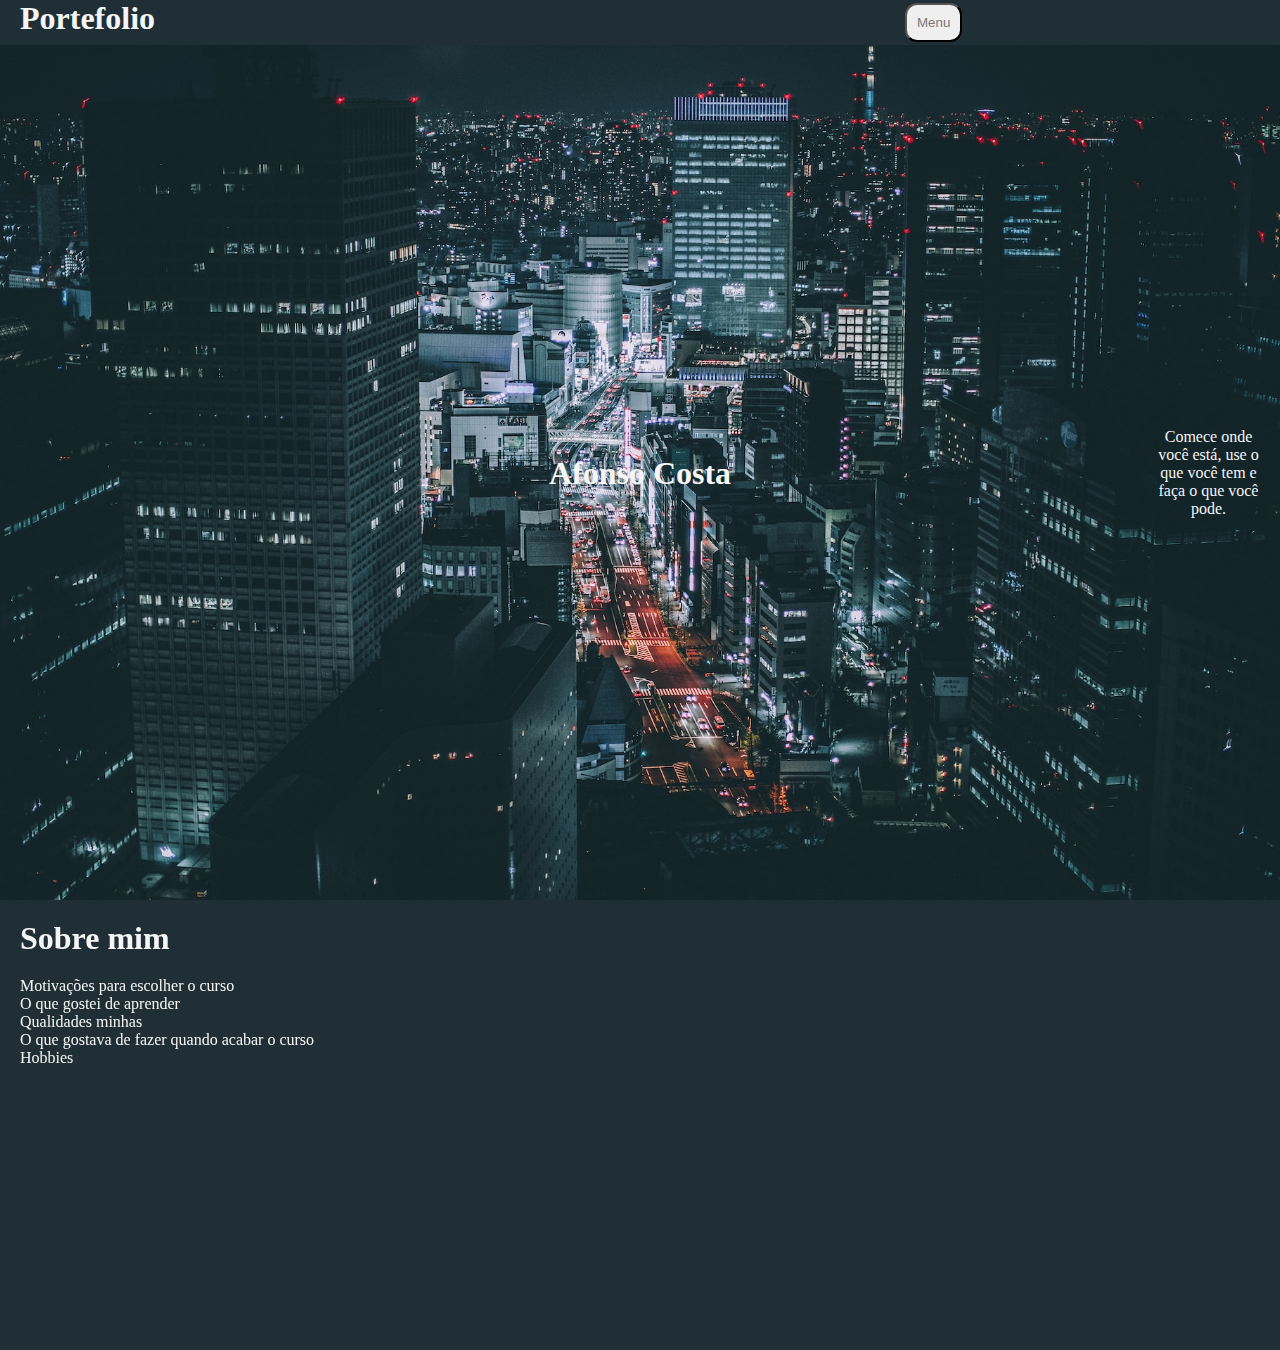
==== index.html @ 8b7a07d6 "change landing-page to index" ====
<!DOCTYPE html>
<html lang="pt">

<head>
    <meta charset="UTF-8">
    <meta name="author" content="Afonso Costa">
    <meta name="viewport" content="width=device-width, initial-scale=1, shrink-to-fit=no">
    <link rel="stylesheet" href="index.css">
    <script src="script.js" defer type="text/javascript"></script>
    <title>Portefolio</title>
</head>

<body>
    <header>
        <h1>Portefolio</h1>
    </header>
    <nav data-dropdown>
        <button class="menu" data-dropdown-button>Menu</button>
        <div class="dropdown-menu information-grid">
            <div>
                <div class="dropdrown-heading">Portefólio</div>
                <div class="dropdown-links">
                    <a href="#sobre-mim" class="link">Sobre mim</a>
                </div>
            </div>
            <div>
                <div class="dropdrown-heading">JavaScript</div>
                <div class="dropdown-links">
                    <a href="dark-mode.html" class="link">Darkmode</a>
                    <a href="" class="link">Calculadora</a>
                </div>
            </div>
        </div>
    </nav>
    <main>
        <h1>Afonso Costa</h1>
        <aside>
            Comece onde você está, use o que você tem e faça o que você pode.
        </aside>
    </main>
    <article>
        <h1>Sobre mim</h1>
        <div class="sobre-mim" id="sobre-mim">
            <p>Motivações para escolher o curso</p>
            <p>O que gostei de aprender</p>
            <p>Qualidades minhas</p>
            <p>O que gostava de fazer quando acabar o curso</p>
            <p>Hobbies</p>
        </div>
    </article>
    <footer></footer>
</body>

</html>
---- index.css ----
* {
    box-sizing: border-box;
    padding: 0;
    margin: 0;
    color: black
}

body {
    display: grid;
    grid-template-areas:
        'header header nav'
        'main main main'
        'article article article'
        'footer footer footer'
    ;
    grid-template-columns: auto;
    grid-template-rows: 5vh 95vh 50vh;
}

header {
    grid-area: header;
    position: sticky;
    display: flex;
    flex-direction: row;
    align-items: baseline;
    background-color: #202F36;
    top: 0;
}

header>h1 {
    padding-left: 20px;
    color: whitesmoke;
}

nav {
    grid-area: nav;
    display: flex;
    justify-content: center;
    align-items: center;
    position: sticky;
    background-color: #202F36;
    top: 0;
}

.menu {
    display: inline-block;
    position: absolute;
    left: 0;
    color: #777;
    cursor: pointer;
    text-align: center;
    padding: 10px 10px;
    border-radius: 12px;

}

nav.active>.menu,
.menu:hover {
    color: black;
}

.dropdown-menu {
    position: absolute;
    left: 0;
    top: calc(100% + .25rem);
    background-color: white;
    padding: .75rem;
    border-radius: .25rem;
    box-shadow: 0 2px 5px 0 rgba(0, 0, 0, 0.1);
    opacity: 0;
    pointer-events: none;
    transform: translateY(-10px);
    transition: opacity 150ms ease-in-out, transform 150ms ease-in-out;
}

nav.active>.menu+.dropdown-menu {
    opacity: 1;
    transform: translateY(0);
    pointer-events: auto;
}

.information-grid {
    display: grid;
    grid-template-columns: repeat(2, max-content);
    gap: 2rem;
}

.dropdown-links {
    display: flex;
    flex-direction: column;
    gap: .25rem;
}

main {
    grid-area: main;
    background-image: url(images/andre-benz-cXU6tNxhub0-unsplash\ \(1\).jpg);
    background-repeat: no-repeat;
    background-position: center;
    background-size: cover;
    background-attachment: fixed;
    /*opacity: 0.7;*/
    position: relative;
    z-index: -1;
}

main>* {
    color: whitesmoke
}

main>h1 {
    position: absolute;
    top: 50%;
    left: 50%;
    transform: translate(-50%, -50%);
}

aside {
    position: absolute;
    display: flex;
    height: 95vh;
    width: 10vw;
    justify-content: center;
    align-items: center;
    text-align: center;
    right: 0px;
    padding-right: 15px;
}

article {
    grid-area: article;
    background-color: #202F36;
}


article>h1 {
    position: relative;
    top: 20px;
    left: 20px;
    color: whitesmoke;
}

.sobre-mim {
    position: relative;
    top: 40px;
    left: 20px;
    width: 80%;
    text-align: left;
}

.sobre-mim>* {
    color: whitesmoke;
}

footer {
    grid-area: footer;
    background-color: black;
}
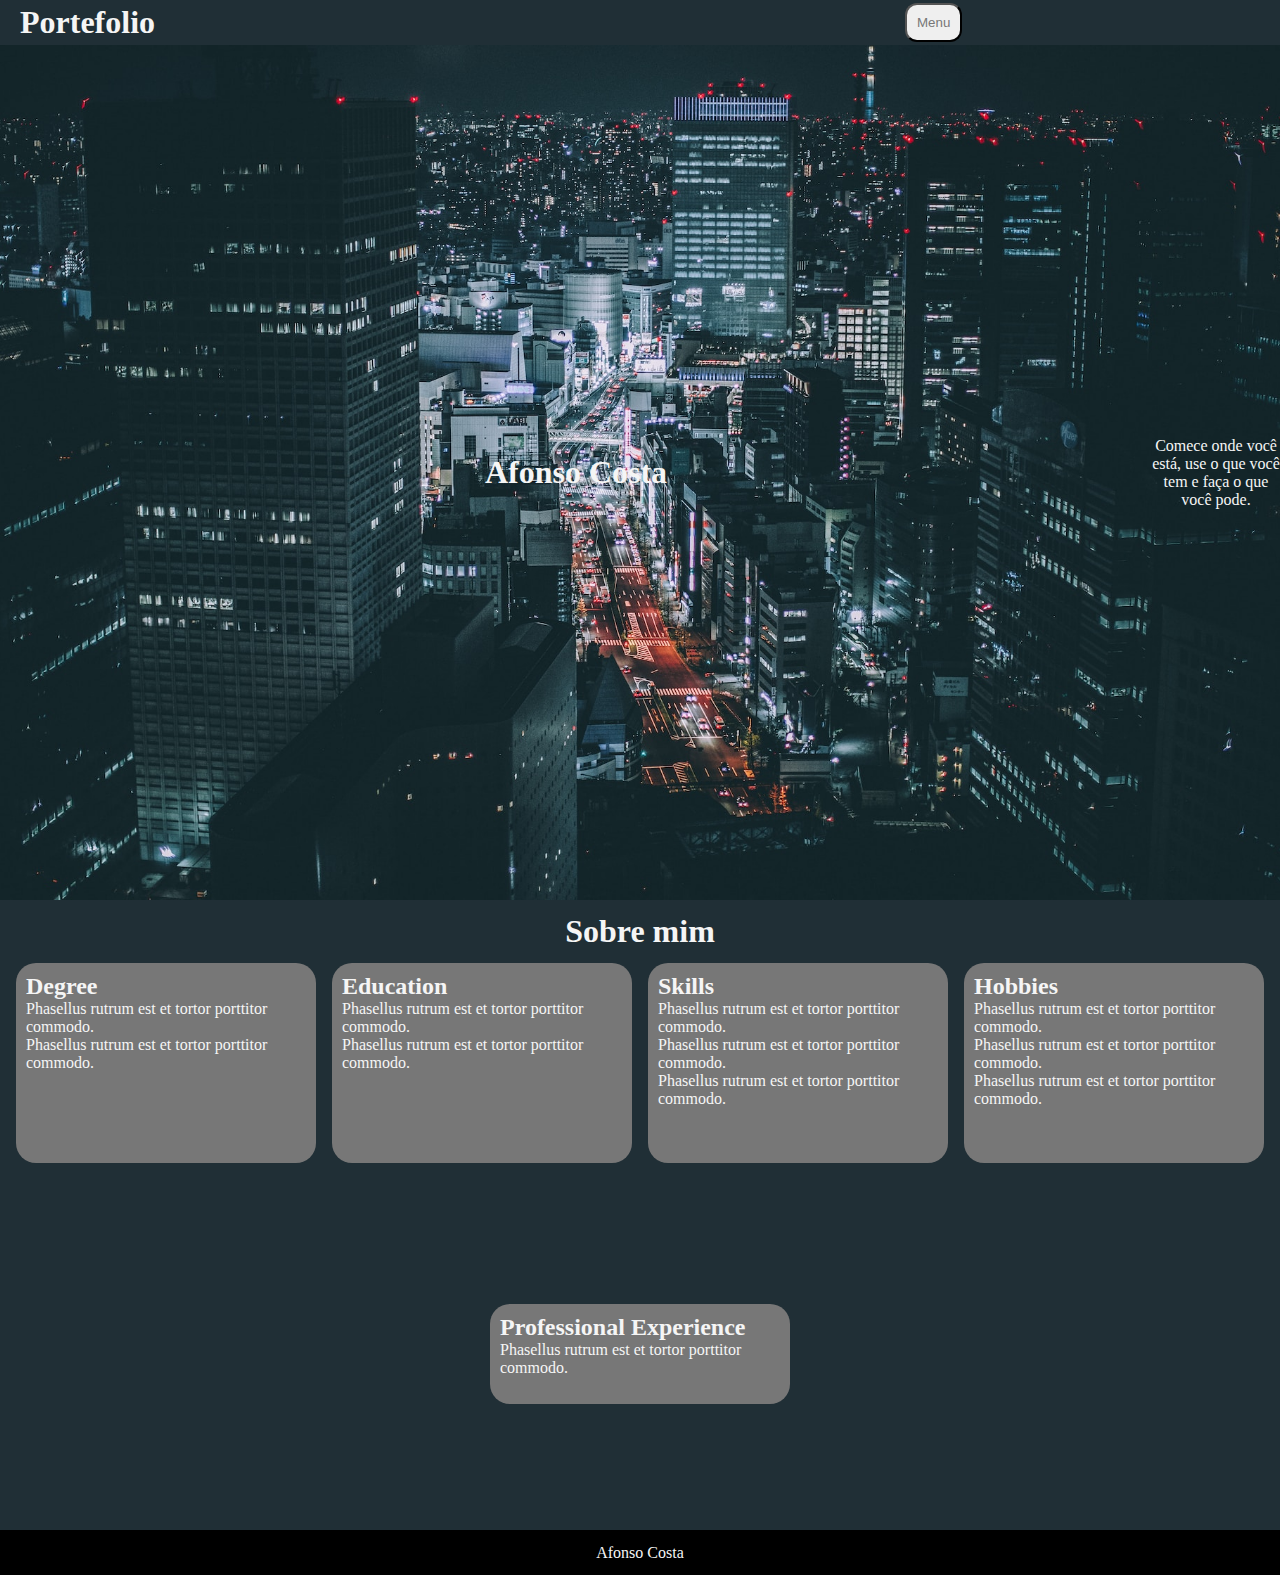
==== commit f69db09a: "-fixed and added menu button to dark mode - index.hmtl article done(for now)" ====
--- a/index.html
+++ b/index.html
@@ -27,28 +27,50 @@
                 <div class="dropdrown-heading">JavaScript</div>
                 <div class="dropdown-links">
                     <a href="dark-mode.html" class="link">Darkmode</a>
-                    <a href="" class="link">Calculadora</a>
                 </div>
             </div>
         </div>
     </nav>
     <main>
-        <h1>Afonso Costa</h1>
+        <div class="nome">
+            <h1>Afonso Costa</h1>
+        </div>
         <aside>
             Comece onde você está, use o que você tem e faça o que você pode.
         </aside>
     </main>
     <article>
-        <h1>Sobre mim</h1>
-        <div class="sobre-mim" id="sobre-mim">
-            <p>Motivações para escolher o curso</p>
-            <p>O que gostei de aprender</p>
-            <p>Qualidades minhas</p>
-            <p>O que gostava de fazer quando acabar o curso</p>
-            <p>Hobbies</p>
+        <div><h1>Sobre mim</h1></div>
+        <div class="about-me" id="sobre-mim">
+            <div class="degree">
+                <h2>Degree</h2>
+                <p>Phasellus rutrum est et tortor porttitor commodo.</p>
+                <p>Phasellus rutrum est et tortor porttitor commodo.</p>
+            </div>
+            <div class="education">
+                <h2>Education</h2>
+                <p>Phasellus rutrum est et tortor porttitor commodo.</p>
+                <p>Phasellus rutrum est et tortor porttitor commodo.</p>
+            </div>
+            <div class="skills">
+                <h2>Skills</h2>
+                <p>Phasellus rutrum est et tortor porttitor commodo.</p>
+                <p>Phasellus rutrum est et tortor porttitor commodo.</p>
+                <p>Phasellus rutrum est et tortor porttitor commodo.</p>
+            </div>
+            <div class="hobbies">
+                <h2>Hobbies</h2>
+                <p>Phasellus rutrum est et tortor porttitor commodo.</p>
+                <p>Phasellus rutrum est et tortor porttitor commodo.</p>
+                <p>Phasellus rutrum est et tortor porttitor commodo.</p>
+            </div>
+            <div class="prof-experience">
+                <h2>Professional Experience</h2>
+                <p>Phasellus rutrum est et tortor porttitor commodo.</p>
+            </div>
         </div>
     </article>
-    <footer></footer>
+    <footer>Afonso Costa</footer>
 </body>
 
 </html>--- a/index.css
+++ b/index.css
@@ -2,7 +2,7 @@
     box-sizing: border-box;
     padding: 0;
     margin: 0;
-    color: black
+    color: black;
 }
 
 body {
@@ -14,7 +14,7 @@
         'footer footer footer'
     ;
     grid-template-columns: auto;
-    grid-template-rows: 5vh 95vh 50vh;
+    grid-template-rows: 5vh 95vh 70vh 5vh;
 }
 
 header {
@@ -22,7 +22,7 @@
     position: sticky;
     display: flex;
     flex-direction: row;
-    align-items: baseline;
+    align-items: center;
     background-color: #202F36;
     top: 0;
 }
@@ -101,57 +101,84 @@
     /*opacity: 0.7;*/
     position: relative;
     z-index: -1;
+    display: grid;
+    grid-template-areas:
+        'nome aside';
+    grid-template-columns: 90% 10%;
 }
 
-main>* {
-    color: whitesmoke
+main * {
+    color: whitesmoke;
 }
 
-main>h1 {
-    position: absolute;
-    top: 50%;
-    left: 50%;
-    transform: translate(-50%, -50%);
+.nome {
+    grid-area: nome;
+    display: flex;
+    justify-content: center;
+    align-items: center;
 }
 
+
 aside {
-    position: absolute;
+    grid-area: aside;
     display: flex;
-    height: 95vh;
-    width: 10vw;
     justify-content: center;
     align-items: center;
     text-align: center;
-    right: 0px;
-    padding-right: 15px;
 }
 
 article {
     grid-area: article;
     background-color: #202F36;
+    display: grid;
+    grid-template-areas: 
+    'h1'
+    'about-me';
+    grid-template-columns:auto;
+    grid-template-rows: 10% 70%;
+    /* row-gap: 10px; */
 }
 
-
-article>h1 {
-    position: relative;
-    top: 20px;
-    left: 20px;
+article * {
     color: whitesmoke;
 }
 
-.sobre-mim {
-    position: relative;
-    top: 40px;
-    left: 20px;
-    width: 80%;
-    text-align: left;
+article>div:first-child{
+    grid-area: h1;
+    display: flex;
+    justify-content: center;
+    align-content: center;
+    align-items: center;
 }
 
-.sobre-mim>* {
-    color: whitesmoke;
+.about-me{
+    grid-area: about-me;
+    display: flex;
+    justify-content: space-evenly;
+    align-content: space-between;
+    flex-wrap: wrap;
+    flex-direction: row;
+    row-gap: 20px;
+}
+
+.about-me>div{
+    background-color: #777;
+    border-radius: 20px;
+    height: 200px;
+    width: 300px;
+    padding: 10px;
+}
+
+.about-me>div:last-child{
+    height: 100px;
+    width: 300px;
 }
 
 footer {
+    display: flex;
     grid-area: footer;
     background-color: black;
+    color: whitesmoke;
+    justify-content: center;
+    align-items:center;
 }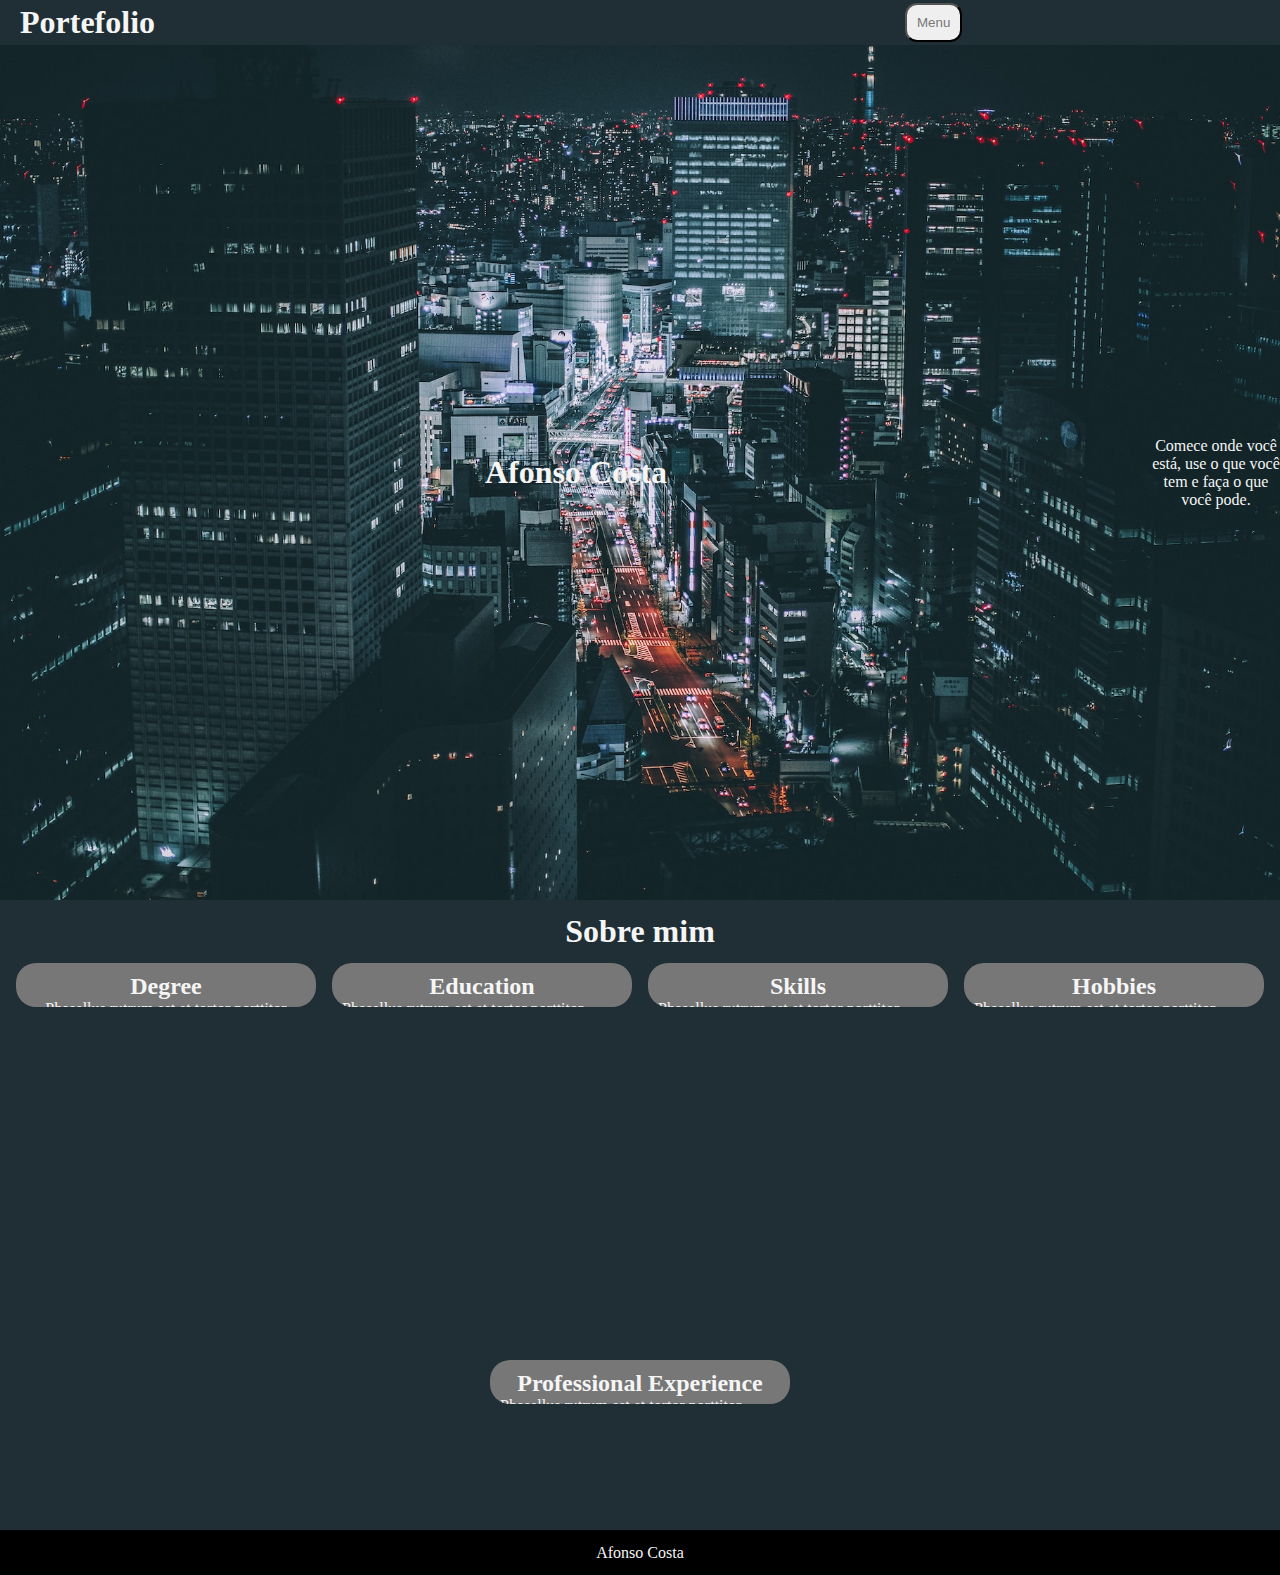
==== commit b2637920: "updated index.html and index.css" ====
--- a/index.html
+++ b/index.html
@@ -6,7 +6,7 @@
     <meta name="author" content="Afonso Costa">
     <meta name="viewport" content="width=device-width, initial-scale=1, shrink-to-fit=no">
     <link rel="stylesheet" href="index.css">
-    <script src="script.js" defer type="text/javascript"></script>
+    <script src="script.js" type="text/javascript"></script>
     <title>Portefolio</title>
 </head>
 
@@ -21,6 +21,10 @@
                 <div class="dropdrown-heading">Portefólio</div>
                 <div class="dropdown-links">
                     <a href="#sobre-mim" class="link">Sobre mim</a>
+                    <a href="projects.html">Projects</a>
+                    <a href="pw.html">Programação Web</a>
+                    <a href="blog.html">Blog</a>
+                    <a href="about.html">About this Website</a>
                 </div>
             </div>
             <div>
--- a/index.css
+++ b/index.css
@@ -3,6 +3,10 @@
     padding: 0;
     margin: 0;
     color: black;
+}
+
+html {
+    scroll-behavior: smooth;
 }
 
 body {
@@ -98,7 +102,6 @@
     background-position: center;
     background-size: cover;
     background-attachment: fixed;
-    /*opacity: 0.7;*/
     position: relative;
     z-index: -1;
     display: grid;
@@ -131,10 +134,10 @@
     grid-area: article;
     background-color: #202F36;
     display: grid;
-    grid-template-areas: 
-    'h1'
-    'about-me';
-    grid-template-columns:auto;
+    grid-template-areas:
+        'h1'
+        'about-me';
+    grid-template-columns: auto;
     grid-template-rows: 10% 70%;
     /* row-gap: 10px; */
 }
@@ -143,7 +146,7 @@
     color: whitesmoke;
 }
 
-article>div:first-child{
+article>div:first-child {
     grid-area: h1;
     display: flex;
     justify-content: center;
@@ -151,7 +154,7 @@
     align-items: center;
 }
 
-.about-me{
+.about-me {
     grid-area: about-me;
     display: flex;
     justify-content: space-evenly;
@@ -161,17 +164,22 @@
     row-gap: 20px;
 }
 
-.about-me>div{
+.about-me>div {
     background-color: #777;
     border-radius: 20px;
-    height: 200px;
+    max-height: 10%;
     width: 300px;
     padding: 10px;
+    overflow: hidden;
+    transition: max-height 500ms;
 }
 
-.about-me>div:last-child{
-    height: 100px;
-    width: 300px;
+.about-me>div:hover {
+   max-height: 100%;
+}
+
+.about-me *:first-child{
+    text-align: center;
 }
 
 footer {
@@ -180,5 +188,5 @@
     background-color: black;
     color: whitesmoke;
     justify-content: center;
-    align-items:center;
+    align-items: center;
 }